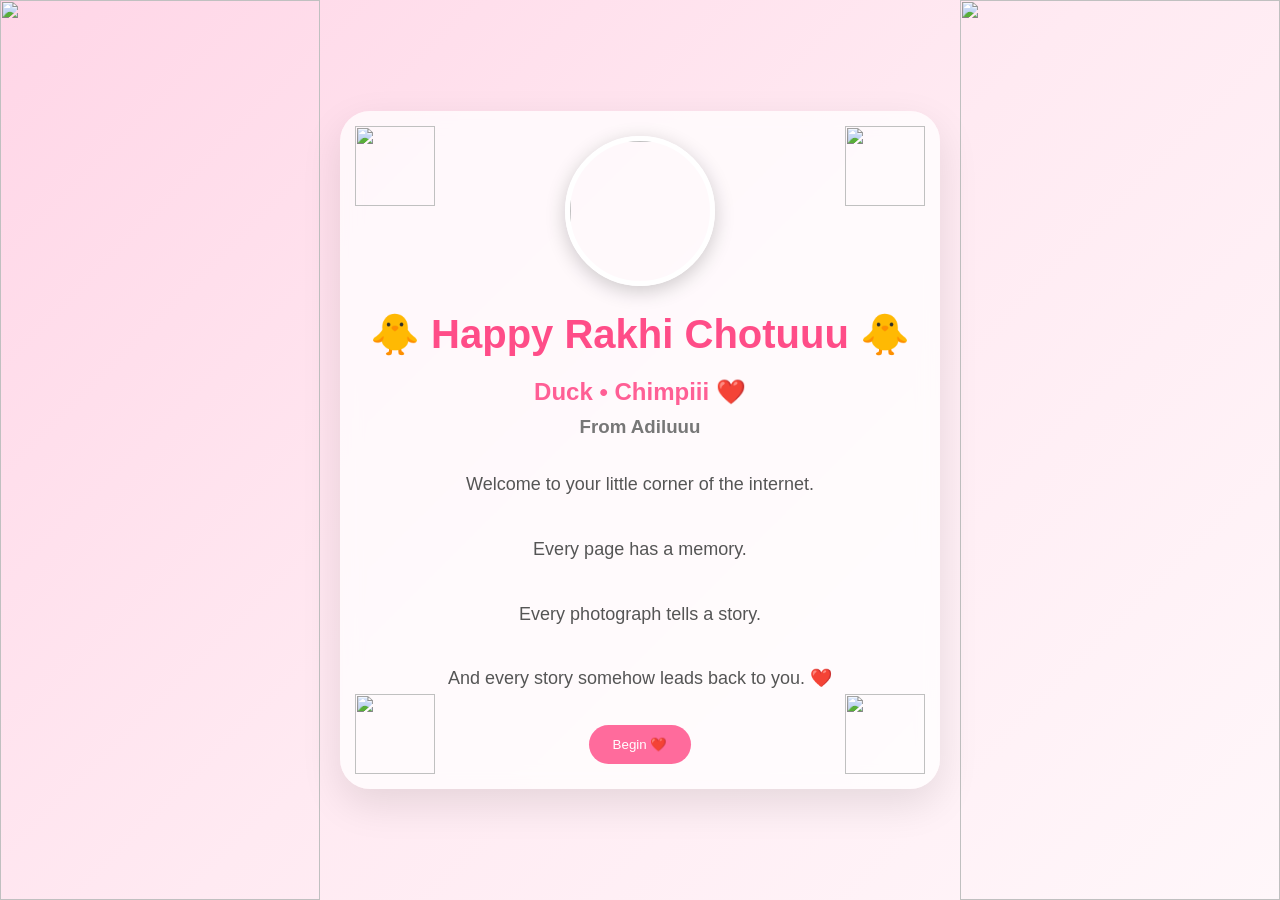
==== index.html @ c635ef57 "First commit" ====
<!DOCTYPE html>
<html>

<head>

    <meta charset="UTF-8">

    <meta name="viewport"
        content="width=device-width, initial-scale=1.0">

    <title>Happy Rakhi Chotuuu ❤️</title>

    <link rel="stylesheet" href="style.css">

</head>

<body>

    <div class="left-image">
        <img src="images/a.jpg">
    </div>

    <div class="right-image">
        <img src="images/b.jpg">
    </div>

    <div class="container">

        <div class="stickers">

            <img src="stickers/a.webp" class="sticker sticker1">

            <img src="stickers/b.webp" class="sticker sticker2">

            <img src="stickers/c.webp" class="sticker sticker3">

            <img src="stickers/d.webp" class="sticker sticker4">

        </div>

        <img src="images/quacker.png" class="small-photo">

        <div class="title">

            <h1>🐥 Happy Rakhi Chotuuu 🐥</h1>

            <h2>Duck • Chimpiii ❤️</h2>

            <h3>From Adiluuu</h3>

        </div>

        <p>

            Welcome to your little corner of the internet.

            <br><br>

            Every page has a memory.

            <br><br>

            Every photograph tells a story.

            <br><br>

            And every story somehow leads back to you. ❤️

        </p>

        <button onclick="window.location.href='pages/beginning.html'">

            Begin ❤️

        </button>

    </div>

</body>

</html>
---- style.css ----
* {
    margin: 0;
    padding: 0;
    box-sizing: border-box;
}

body {
    min-height: 100vh;

    background: linear-gradient(
        135deg,
        #ffd6e7,
        #ffeaf2,
        #fff7fa
    );

    font-family: Arial, sans-serif;

    display: flex;
    justify-content: center;
    align-items: center;

    overflow: hidden;
}

/* LEFT AND RIGHT IMAGES */

.left-image,
.right-image {
    position: fixed;

    top: 0;

    width: 25vw;
    height: 100vh;

    overflow: hidden;

    z-index: 1;
}

.left-image {
    left: 0;
}

.right-image {
    right: 0;
}

.left-image img,
.right-image img {
    width: 100%;
    height: 100%;

    object-fit: cover;
}

/* MAIN BOX */

.container {
    width: 600px;
    max-width: 85%;
    padding: 25px;

    border-radius: 30px;

    background-color: rgba(255, 255, 255, 0.75);

    backdrop-filter: blur(10px);

    box-shadow: 0 15px 40px rgba(0, 0, 0, 0.1);

    text-align: center;

    z-index: 100;
}

/* SMALL PHOTO */

.small-photo {
    width: 180px;
    height: 180px;

    object-fit: cover;

    border-radius: 50%;

    border: 5px solid white;

    margin-bottom: 25px;

    box-shadow: 0 5px 20px rgba(0, 0, 0, 0.2);
}

/* STICKERS */

.stickers {
    position: absolute;

    inset: 0;
}

.sticker {
    position: absolute;

    width: 80px;
    height: 80px;

    object-fit: contain;
}

.sticker1 {
    top: 15px;
    left: 15px;
}

.sticker2 {
    top: 15px;
    right: 15px;
}

.sticker3 {
    bottom: 15px;
    left: 15px;
}

.sticker4 {
    bottom: 15px;
    right: 15px;
}

/* QUACKER */

.duck {
    width: 60px;
    height: 60px;

    vertical-align: middle;
}

/* HEADINGS */

.title {
    margin-bottom: 30px;
}

h1 {
    color: #ff4d88;

    font-size: 40px;

    margin-bottom: 20px;
}

h2 {
    color: #ff5f95;

    margin-top: 10px;

    margin-bottom: 10px;
}

h3 {
    color: #777;

    margin-bottom: 5px;
}

/* PARAGRAPH */

p {
    color: #555;

    line-height: 1.8;

    margin-bottom: 30px;

    font-size: 20px;
}

/* BUTTON */

button {
    background-color: #ff6b9c;

    color: white;

    border: none;

    padding: 15px 30px;

    border-radius: 50px;

    cursor: pointer;

    transition: 0.3s;
}

button:hover {
    transform: scale(1.05);
}
.container {
    max-height: 90vh;
}

p {
    font-size: 18px;
}

.small-photo {
    width: 150px;
    height: 150px;
}

button {
    padding: 12px 24px;
}
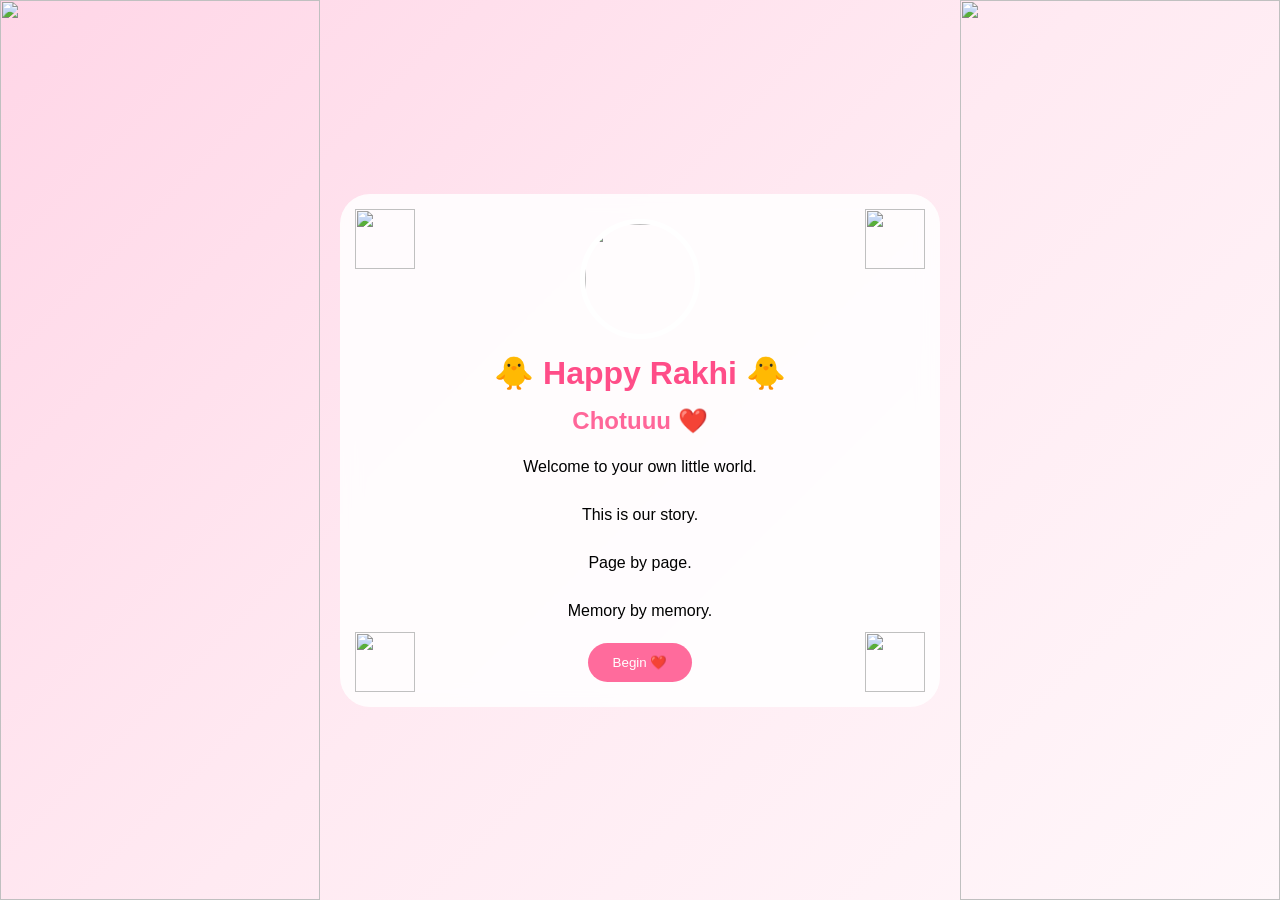
==== commit 72985a65: "first" ====
--- a/index.html
+++ b/index.html
@@ -8,7 +8,7 @@
     <meta name="viewport"
         content="width=device-width, initial-scale=1.0">
 
-    <title>Happy Rakhi Chotuuu ❤️</title>
+    <title>Happy Rakhi ❤️</title>
 
     <link rel="stylesheet" href="style.css">
 
@@ -38,37 +38,32 @@
 
         </div>
 
-        <img src="images/quacker.png" class="small-photo">
+        <img src="images/quacker.png"
+             class="small-photo">
 
-        <div class="title">
+        <h1>🐥 Happy Rakhi 🐥</h1>
 
-            <h1>🐥 Happy Rakhi Chotuuu 🐥</h1>
-
-            <h2>Duck • Chimpiii ❤️</h2>
-
-            <h3>From Adiluuu</h3>
-
-        </div>
+        <h2>Chotuuu ❤️</h2>
 
         <p>
 
-            Welcome to your little corner of the internet.
+            Welcome to your own little world.
 
             <br><br>
 
-            Every page has a memory.
+            This is our story.
 
             <br><br>
 
-            Every photograph tells a story.
+            Page by page.
 
             <br><br>
 
-            And every story somehow leads back to you. ❤️
+            Memory by memory.
 
         </p>
 
-        <button onclick="window.location.href='pages/beginning.html'">
+        <button onclick="location.href='pages/beginning.html'">
 
             Begin ❤️
 
--- a/style.css
+++ b/style.css
@@ -5,7 +5,10 @@
 }
 
 body {
+
     min-height: 100vh;
+
+    font-family: Arial, sans-serif;
 
     background: linear-gradient(
         135deg,
@@ -14,29 +17,29 @@
         #fff7fa
     );
 
-    font-family: Arial, sans-serif;
-
     display: flex;
+
     justify-content: center;
+
     align-items: center;
 
     overflow: hidden;
 }
 
-/* LEFT AND RIGHT IMAGES */
+/* SIDE IMAGES */
 
 .left-image,
 .right-image {
+
     position: fixed;
 
     top: 0;
 
     width: 25vw;
+
     height: 100vh;
 
     overflow: hidden;
-
-    z-index: 1;
 }
 
 .left-image {
@@ -49,6 +52,7 @@
 
 .left-image img,
 .right-image img {
+
     width: 100%;
     height: 100%;
 
@@ -58,28 +62,33 @@
 /* MAIN BOX */
 
 .container {
-    width: 600px;
-    max-width: 85%;
-    padding: 25px;
+
+    position: relative;
+
+    width: 650px;
+
+    max-width: 90%;
+
+    padding: 35px;
 
     border-radius: 30px;
 
-    background-color: rgba(255, 255, 255, 0.75);
+    background: rgba(255, 255, 255, 0.85);
 
     backdrop-filter: blur(10px);
 
-    box-shadow: 0 15px 40px rgba(0, 0, 0, 0.1);
-
     text-align: center;
 
-    z-index: 100;
-}
-
-/* SMALL PHOTO */
+    z-index: 10;
+}
+
+/* PHOTO */
 
 .small-photo {
-    width: 180px;
-    height: 180px;
+
+    width: 150px;
+
+    height: 150px;
 
     object-fit: cover;
 
@@ -87,131 +96,124 @@
 
     border: 5px solid white;
 
-    margin-bottom: 25px;
-
-    box-shadow: 0 5px 20px rgba(0, 0, 0, 0.2);
+    margin-bottom: 20px;
 }
 
 /* STICKERS */
 
-.stickers {
+.sticker {
+
     position: absolute;
 
-    inset: 0;
-}
-
-.sticker {
-    position: absolute;
-
-    width: 80px;
-    height: 80px;
-
-    object-fit: contain;
+    width: 70px;
+
+    height: 70px;
 }
 
 .sticker1 {
+
     top: 15px;
     left: 15px;
 }
 
 .sticker2 {
+
     top: 15px;
     right: 15px;
 }
 
 .sticker3 {
+
     bottom: 15px;
     left: 15px;
 }
 
 .sticker4 {
+
     bottom: 15px;
     right: 15px;
 }
 
-/* QUACKER */
-
-.duck {
+/* TEXT */
+
+h1 {
+
+    color: #ff4d88;
+
+    margin-bottom: 15px;
+}
+
+h2 {
+
+    color: #ff6699;
+
+    margin-bottom: 20px;
+}
+
+p {
+
+    font-size: 18px;
+
+    line-height: 1.7;
+
+    margin-bottom: 25px;
+}
+
+/* BUTTON */
+
+button {
+
+    padding: 15px 30px;
+
+    border: none;
+
+    border-radius: 40px;
+
+    background-color: #ff6b9c;
+
+    color: white;
+
+    cursor: pointer;
+}
+/* FIXES */
+
+.container {
+    width: 600px;
+    max-width: 80%;
+    max-height: 90vh;
+
+    padding: 25px;
+
+    overflow: hidden;
+}
+
+.small-photo {
+    width: 120px;
+    height: 120px;
+
+    margin-bottom: 15px;
+}
+
+.sticker {
     width: 60px;
     height: 60px;
-
-    vertical-align: middle;
-}
-
-/* HEADINGS */
-
-.title {
-    margin-bottom: 30px;
 }
 
 h1 {
-    color: #ff4d88;
-
-    font-size: 40px;
+    font-size: 32px;
+}
+
+h2 {
+    font-size: 24px;
+}
+
+p {
+    font-size: 16px;
+    line-height: 1.5;
 
     margin-bottom: 20px;
 }
 
-h2 {
-    color: #ff5f95;
-
-    margin-top: 10px;
-
-    margin-bottom: 10px;
-}
-
-h3 {
-    color: #777;
-
-    margin-bottom: 5px;
-}
-
-/* PARAGRAPH */
-
-p {
-    color: #555;
-
-    line-height: 1.8;
-
-    margin-bottom: 30px;
-
-    font-size: 20px;
-}
-
-/* BUTTON */
-
 button {
-    background-color: #ff6b9c;
-
-    color: white;
-
-    border: none;
-
-    padding: 15px 30px;
-
-    border-radius: 50px;
-
-    cursor: pointer;
-
-    transition: 0.3s;
-}
-
-button:hover {
-    transform: scale(1.05);
-}
-.container {
-    max-height: 90vh;
-}
-
-p {
-    font-size: 18px;
-}
-
-.small-photo {
-    width: 150px;
-    height: 150px;
-}
-
-button {
-    padding: 12px 24px;
+    padding: 12px 25px;
 }
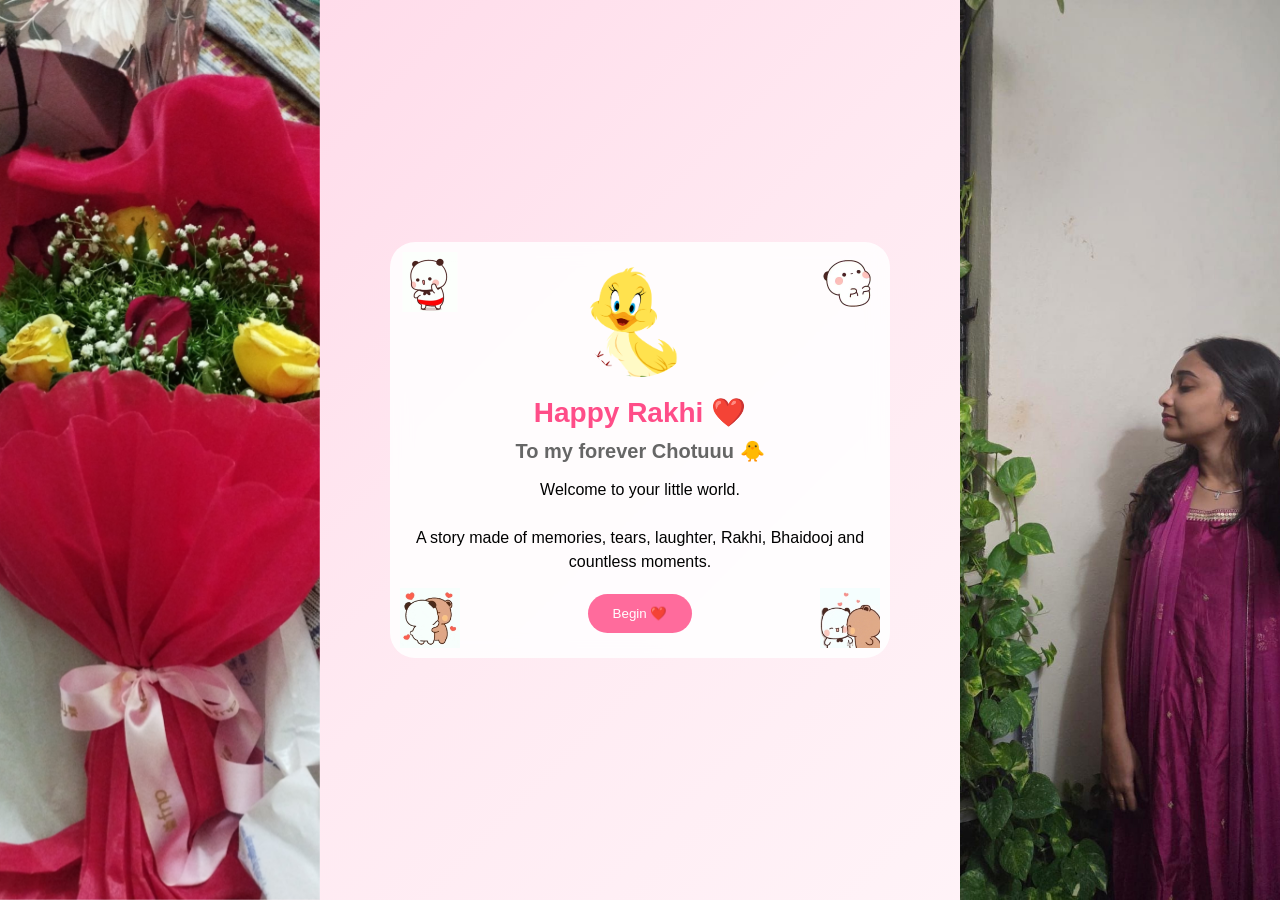
==== commit a935dd46: "1" ====
--- a/index.html
+++ b/index.html
@@ -1,72 +1,59 @@
 <!DOCTYPE html>
-<html>
+<html lang="en">
 
 <head>
-
     <meta charset="UTF-8">
 
     <meta name="viewport"
-        content="width=device-width, initial-scale=1.0">
+          content="width=device-width, initial-scale=1.0">
 
     <title>Happy Rakhi ❤️</title>
 
     <link rel="stylesheet" href="style.css">
-
 </head>
 
 <body>
 
     <div class="left-image">
-        <img src="images/a.jpg">
+        <img src="Images/a.jpg">
     </div>
 
     <div class="right-image">
-        <img src="images/b.jpg">
+        <img src="Images/b.jpg">
     </div>
 
     <div class="container">
 
-        <div class="stickers">
+        <img src="Stickers/a.webp"
+             class="sticker top-left">
 
-            <img src="stickers/a.webp" class="sticker sticker1">
+        <img src="Stickers/b.webp"
+             class="sticker top-right">
 
-            <img src="stickers/b.webp" class="sticker sticker2">
+        <img src="Stickers/c.webp"
+             class="sticker bottom-left">
 
-            <img src="stickers/c.webp" class="sticker sticker3">
+        <img src="Stickers/d.webp"
+             class="sticker bottom-right">
 
-            <img src="stickers/d.webp" class="sticker sticker4">
-
-        </div>
-
-        <img src="images/quacker.png"
+        <img src="Images/quacker.png"
              class="small-photo">
 
-        <h1>🐥 Happy Rakhi 🐥</h1>
+        <h1>Happy Rakhi ❤️</h1>
 
-        <h2>Chotuuu ❤️</h2>
+        <h2>To my forever Chotuuu 🐥</h2>
 
         <p>
-
-            Welcome to your own little world.
-
+            Welcome to your little world.
             <br><br>
 
-            This is our story.
-
-            <br><br>
-
-            Page by page.
-
-            <br><br>
-
-            Memory by memory.
-
+            A story made of memories,
+            tears, laughter, Rakhi,
+            Bhaidooj and countless moments.
         </p>
 
-        <button onclick="location.href='pages/beginning.html'">
-
+        <button onclick="location.href='Pages/beginning.html'">
             Begin ❤️
-
         </button>
 
     </div>
--- a/style.css
+++ b/style.css
@@ -8,14 +8,14 @@
 
     min-height: 100vh;
 
-    font-family: Arial, sans-serif;
-
     background: linear-gradient(
         135deg,
         #ffd6e7,
         #ffeaf2,
         #fff7fa
     );
+
+    font-family: Arial, sans-serif;
 
     display: flex;
 
@@ -39,7 +39,7 @@
 
     height: 100vh;
 
-    overflow: hidden;
+    z-index: 1;
 }
 
 .left-image {
@@ -65,13 +65,13 @@
 
     position: relative;
 
-    width: 650px;
+    width: 500px;
 
-    max-width: 90%;
+    max-width: 85vw;
 
-    padding: 35px;
+    padding: 25px;
 
-    border-radius: 30px;
+    border-radius: 25px;
 
     background: rgba(255, 255, 255, 0.85);
 
@@ -79,24 +79,22 @@
 
     text-align: center;
 
-    z-index: 10;
+    z-index: 100;
 }
 
-/* PHOTO */
+/* CENTER IMAGE */
 
 .small-photo {
 
-    width: 150px;
+    width: 110px;
 
-    height: 150px;
+    height: 110px;
 
     object-fit: cover;
 
     border-radius: 50%;
 
-    border: 5px solid white;
-
-    margin-bottom: 20px;
+    margin-bottom: 15px;
 }
 
 /* STICKERS */
@@ -105,33 +103,33 @@
 
     position: absolute;
 
-    width: 70px;
+    width: 60px;
 
-    height: 70px;
+    height: 60px;
 }
 
-.sticker1 {
+.top-left {
 
-    top: 15px;
-    left: 15px;
+    top: 10px;
+    left: 10px;
 }
 
-.sticker2 {
+.top-right {
 
-    top: 15px;
-    right: 15px;
+    top: 10px;
+    right: 10px;
 }
 
-.sticker3 {
+.bottom-left {
 
-    bottom: 15px;
-    left: 15px;
+    bottom: 10px;
+    left: 10px;
 }
 
-.sticker4 {
+.bottom-right {
 
-    bottom: 15px;
-    right: 15px;
+    bottom: 10px;
+    right: 10px;
 }
 
 /* TEXT */
@@ -140,80 +138,42 @@
 
     color: #ff4d88;
 
-    margin-bottom: 15px;
+    font-size: 28px;
+
+    margin-bottom: 10px;
 }
 
 h2 {
 
-    color: #ff6699;
+    color: #666;
 
-    margin-bottom: 20px;
+    font-size: 20px;
+
+    margin-bottom: 15px;
 }
 
 p {
 
-    font-size: 18px;
+    font-size: 16px;
 
-    line-height: 1.7;
+    line-height: 1.5;
 
-    margin-bottom: 25px;
+    margin-bottom: 20px;
 }
 
 /* BUTTON */
 
 button {
 
-    padding: 15px 30px;
-
     border: none;
 
-    border-radius: 40px;
+    padding: 12px 25px;
+
+    border-radius: 30px;
 
     background-color: #ff6b9c;
 
     color: white;
 
     cursor: pointer;
-}
-/* FIXES */
-
-.container {
-    width: 600px;
-    max-width: 80%;
-    max-height: 90vh;
-
-    padding: 25px;
-
-    overflow: hidden;
-}
-
-.small-photo {
-    width: 120px;
-    height: 120px;
-
-    margin-bottom: 15px;
-}
-
-.sticker {
-    width: 60px;
-    height: 60px;
-}
-
-h1 {
-    font-size: 32px;
-}
-
-h2 {
-    font-size: 24px;
-}
-
-p {
-    font-size: 16px;
-    line-height: 1.5;
-
-    margin-bottom: 20px;
-}
-
-button {
-    padding: 12px 25px;
 }
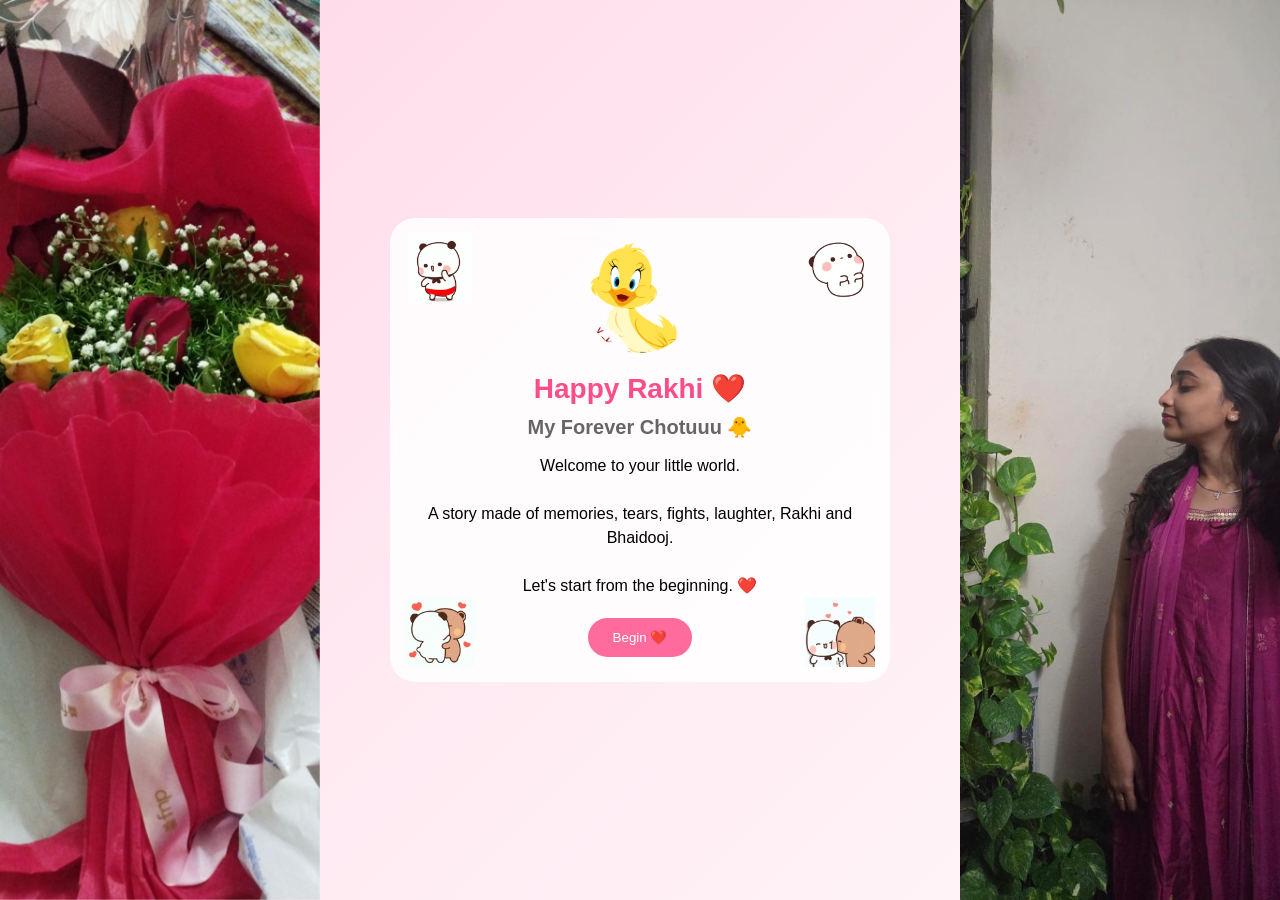
==== commit 3fce5582: "." ====
--- a/index.html
+++ b/index.html
@@ -2,6 +2,7 @@
 <html lang="en">
 
 <head>
+
     <meta charset="UTF-8">
 
     <meta name="viewport"
@@ -10,6 +11,7 @@
     <title>Happy Rakhi ❤️</title>
 
     <link rel="stylesheet" href="style.css">
+
 </head>
 
 <body>
@@ -25,35 +27,48 @@
     <div class="container">
 
         <img src="Stickers/a.webp"
-             class="sticker top-left">
+             class="sticker sticker1">
 
         <img src="Stickers/b.webp"
-             class="sticker top-right">
+             class="sticker sticker2">
 
         <img src="Stickers/c.webp"
-             class="sticker bottom-left">
+             class="sticker sticker3">
 
         <img src="Stickers/d.webp"
-             class="sticker bottom-right">
+             class="sticker sticker4">
 
         <img src="Images/quacker.png"
              class="small-photo">
 
-        <h1>Happy Rakhi ❤️</h1>
+        <div class="title">
 
-        <h2>To my forever Chotuuu 🐥</h2>
+            <h1>Happy Rakhi ❤️</h1>
+
+            <h2>My Forever Chotuuu 🐥</h2>
+
+        </div>
 
         <p>
+
             Welcome to your little world.
+
             <br><br>
 
             A story made of memories,
-            tears, laughter, Rakhi,
-            Bhaidooj and countless moments.
+            tears, fights, laughter,
+            Rakhi and Bhaidooj.
+
+            <br><br>
+
+            Let's start from the beginning. ❤️
+
         </p>
 
         <button onclick="location.href='Pages/beginning.html'">
+
             Begin ❤️
+
         </button>
 
     </div>
--- a/style.css
+++ b/style.css
@@ -176,4 +176,47 @@
     color: white;
 
     cursor: pointer;
+}
+.sticker {
+    position: absolute;
+
+    width: 70px;
+    height: 70px;
+
+    animation: floatSticker 2s infinite ease-in-out;
+}
+
+.sticker1 {
+    top: 15px;
+    left: 15px;
+}
+
+.sticker2 {
+    top: 15px;
+    right: 15px;
+}
+
+.sticker3 {
+    bottom: 15px;
+    left: 15px;
+}
+
+.sticker4 {
+    bottom: 15px;
+    right: 15px;
+}
+
+@keyframes floatSticker {
+
+    0% {
+        transform: translateY(0px);
+    }
+
+    50% {
+        transform: translateY(-8px);
+    }
+
+    100% {
+        transform: translateY(0px);
+    }
 }
